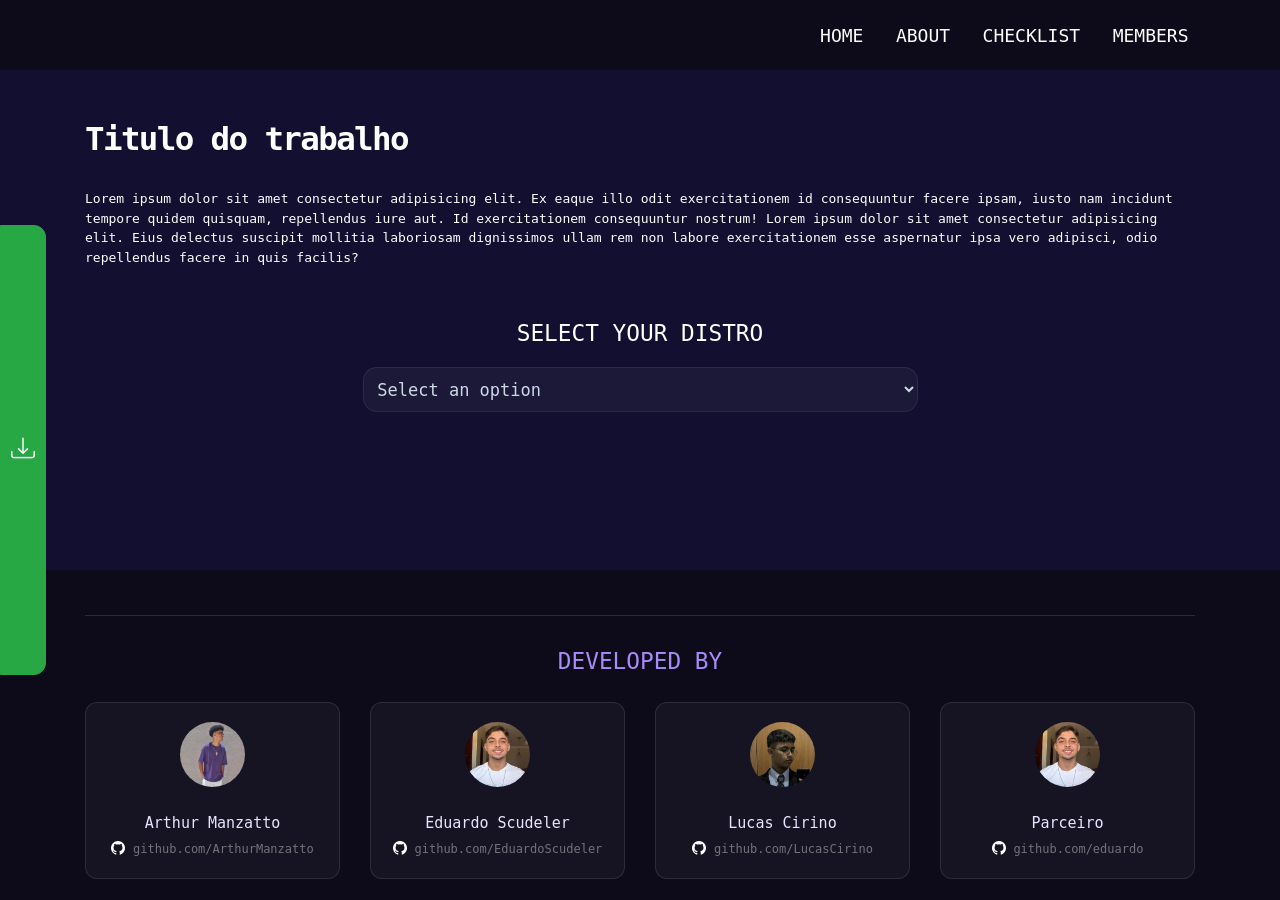
==== public/index.html @ 6b12ae03 "Adiciona funcionalidade de cópia de script e estrutura de exibição no overlay" ====
<!DOCTYPE html>
<html lang="pt-br">

<head>
    <meta charset="UTF-8">
    <meta name="viewport" content="width=device-width, initial-scale=1, shrink-to-fit=no">

    <link rel="stylesheet" href="https://cdn.jsdelivr.net/npm/bootstrap@4.6.2/dist/css/bootstrap.min.css">


    <!--<link rel="stylesheet" href="https://cdn.jsdelivr.net/npm/bootstrap@4.1.3/dist/css/bootstrap.min.css" integrity="sha384-MCw98/SFnGE8fJT3GXwEOngsV7Zt27NXFoaoApmYm81iuXoPkFOJwJ8ERdknLPMO" crossorigin="anonymous">-->

    <link rel="stylesheet" href="https://cdn.jsdelivr.net/npm/bootstrap-icons/font/bootstrap-icons.css">



    <link rel="stylesheet" href="../assets/css/style.css" type="text/css">

    <title>Linux</title>
</head>

<body>
    <header>
        <nav class="navbar navbar-expand-md navbar-dark  fixed-top nav-custom">
            <div class="container">
                <a href="index.html" class="navbar-brand">
                    <i class="bi bi-tux" style="font-size: 2em;"></i>
                </a>
                <button class="navbar-toggler " data-toggle="collapse" data-target="#principal">
                    <span class="navbar-toggler-icon "></span>
                </button>
                <div class="collapse navbar-collapse" id="principal">
                    <ul class="navbar-nav ml-auto justify-content-between" style="gap: 1.5rem;">
                        <li class="nav-item">
                            <a href="" class="nav-link">HOME</a>
                        </li>
                        <li class="nav-item">
                            <a href="" class="nav-link">ABOUT</a>
                        </li>
                        <li class="nav-item">
                            <a href="" class="nav-link">CHECKLIST</a>
                        </li>
                        <li class="nav-item">
                            <a href="" class="nav-link">MEMBERS</a>
                        </li>

                    </ul>
                </div>
            </div>
        </nav>
    </header>

    <section id="home" class="d-flex">
        <div class="container ">
            <div class="row">
                <div class="col-md-12">
                    <div>
                        <h1>Titulo do trabalho</h1>
                        <p>Lorem ipsum dolor sit amet consectetur adipisicing elit. Ex eaque illo odit exercitationem id
                            consequuntur facere ipsam, iusto nam incidunt tempore quidem quisquam, repellendus iure aut.
                            Id exercitationem consequuntur nostrum! Lorem ipsum dolor sit amet consectetur adipisicing
                            elit. Eius delectus suscipit mollitia laboriosam dignissimos ullam rem non labore
                            exercitationem esse aspernatur ipsa vero adipisci, odio repellendus facere in quis facilis?
                        </p>
                    </div>
                </div>
                <div class="col-md-12">
                    <h3>SELECT YOUR DISTRO</h3>
                </div>
                <div class="col-md-12 d-flex justify-content-center mb-4 ">
                    <select name="" style="width: 50%;" id="select-distro" class="form-control">
                        <option value="" disabled selected>Select an option</option>

                    </select>
                </div>
            </div>
        </div>
    </section>


    <section id="checklist">
        <div class="container">
            <div class="row" id="categories-session">

            </div>
        </div>
    </section>

    <button class="btn btn-success btn-fixed" type="button" id="floating-btn" style="border-radius: 0 12px 12px 0;">
        <i class="bi bi-download" style="font-size: x-large;"></i>
    </button>
    <div id="confirm-generation" class="floating-box">
        <p id="numbers-selected-apps"></p>
        <div class="apps-list" id="apps-list">

        </div>
        <button type="button" id="btn-confirm" class="btn btn-success mt-4" style="font-size: large;"
            onclick="confirm_overlay()">CONFIRM</button>
    </div>


    <div id="overlay-div" class="overlay-div d-flex justify-content-center align-items-center ">
        <div class="script-section">
            <div class="container">
                <div class="overlay-header">

                    <div class="header-side left">
                        <button class="btn btn-success btn-overlay" onclick="exit()">
                            <i class="bi bi-arrow-left-circle"></i>
                        </button>
                    </div>

                    <div class="header-center">
                        <h1 class="text-dark h1-overlay">Script</h1>
                    </div>

                    <div class="header-side right">
                        <div id="overlay-distro" class="div_distro text-dark"></div>
                    </div>

                </div>
                <div class="row mt-4 overlay-custom-section" id="overlay-apps">

                </div>
                <div class="row mt-3 overlay-script">
                    <div class="script-box">

                        <button class="copy-btn" onclick="copyScript()">
                            <i class="bi bi-clipboard"></i>
                        </button>

                        <pre id="script-content">
sudo dnf install google-chrome-stable
sudo dnf install telegram-deskto 
sudo dnf install brave-browser
sudo dnf install google-chrome-stable
sudo dnf install telegram-deskto 
sudo dnf install brave-browser
sudo dnf install google-chrome-stable
sudo dnf install telegram-deskto 
sudo dnf install brave-browser
                        </pre>

                    </div>
                </div>
                <div class="row mt-4">
                    <div class="col-md-6 d-flex justify-content-center">
                        <button class="btn btn-success btn-script" type="button"> Baixar
                            
                        </button>
                    </div>
                    <div class="col-md-6 d-flex justify-content-center">
                        <button class="btn btn-success btn-script" type="button"> Executar
                            
                        </button>
                    </div>
                    
                </div>
            </div>
        </div>
    </div>

    <footer id="rodape">
        <div class="container">
            <hr>
            <div class="row ">
                <div class="col-md-12 text-center mt-4 mb-4">
                    <h3>DEVELOPED BY</h3>
                </div>
                <div class="col-md-3 text-center mb-4">
                    <div class="card-dev p-4">
                        <div class="avatar mx-auto ">
                            <img src="../assets/img/arthur.png" class="img-fluid rounded-circle " alt="">
                        </div>
                        <p class="dev-nome  mb-1">Arthur Manzatto </p>
                        <i class="bi bi-github" style="color: white; font-size: 14px;"></i>
                        <span><a href="https://github.com/Arthur-Manzatto" target="_blank" class="dev-github">
                                github.com/ArthurManzatto
                            </a></span>
                    </div>
                </div>
                <div class="col-md-3 text-center mb-4">
                    <div class="card-dev p-4">
                        <div class="avatar mx-auto ">
                            <img src="../assets/img/eduardo_.jpg" class="img-fluid rounded-circle " alt="">
                        </div>
                        <p class="dev-nome  mb-1">Eduardo Scudeler</p>
                        <i class="bi bi-github" style="color: white; font-size: 14px;"></i>
                        <span><a href="https://github.com/EduardoScudeler07" target="_blank" class="dev-github">
                                github.com/EduardoScudeler
                            </a></span>
                    </div>
                </div>
                <div class="col-md-3 text-center mb-4">
                    <div class="card-dev p-4">
                        <div class="avatar mx-auto ">
                            <img src="../assets/img/lucas.jpg" class="img-fluid rounded-circle " alt="">
                        </div>
                        <p class="dev-nome  mb-1">Lucas Cirino</p>
                        <i class="bi bi-github" style="color: white; font-size: 14px;"></i>
                        <span><a href="https://github.com/0utLunar" target="_blank" class="dev-github">
                                github.com/LucasCirino
                            </a></span>
                    </div>
                </div>
                <div class="col-md-3 text-center mb-4">
                    <div class="card-dev p-4">
                        <div class="avatar mx-auto ">
                            <img src="../assets/img/eduardo_.jpg" class="img-fluid rounded-circle " alt="">
                        </div>
                        <p class="dev-nome  mb-1">Parceiro</p>
                        <i class="bi bi-github" style="color: white; font-size: 14px;"></i>
                        <span><a href="https://github.com/eduardo" target="_blank" class="dev-github">
                                github.com/eduardo
                            </a></span>
                    </div>
                </div>

            </div>
            <hr>
        </div>
    </footer>

    <script src="https://code.jquery.com/jquery-3.5.1.min.js"></script>
    <script src="https://cdn.jsdelivr.net/npm/bootstrap@4.6.2/dist/js/bootstrap.bundle.min.js"></script>
    <script src="../assets/js/script.js"></script>
    <!-- Optional JavaScript -->
    <!-- jQuery first, then Popper.js, then Bootstrap JS 
    <script src="https://code.jquery.com/jquery-3.3.1.slim.min.js" integrity="sha384-q8i/X+965DzO0rT7abK41JStQIAqVgRVzpbzo5smXKp4YfRvH+8abtTE1Pi6jizo" crossorigin="anonymous"></script>
    <script src="https://cdn.jsdelivr.net/npm/popper.js@1.14.3/dist/umd/popper.min.js" integrity="sha384-ZMP7rVo3mIykV+2+9J3UJ46jBk0WLaUAdn689aCwoqbBJiSnjAK/l8WvCWPIPm49" crossorigin="anonymous"></script>
    <script src="https://cdn.jsdelivr.net/npm/bootstrap@4.1.3/dist/js/bootstrap.min.js" integrity="sha384-ChfqqxuZUCnJSK3+MXmPNIyE6ZbWh2IMqE241rYiqJxyMiZ6OW/JmZQ5stwEULTy" crossorigin="anonymous"></script>-->
</body>

</html>
---- assets/css/style.css ----
*{
    padding: 0;
    margin: 0;
}
html,body{
    height: 100%;
    background: #120F30;
    overflow-x: hidden;
    font-family: monospace;
    padding-top: 60px;
}

nav.nav-custom{
    background: #0D0B1A;
    padding: 15px 0;
    font-size: 18px;
    z-index: 20;
    
}
.navbar-dark .navbar-nav .nav-link{
    color: white;
}
.navbar-dark .navbar-nav .nav-link:hover{
    color: #a78bfa;
}
.navbar-dark .navbar-toggler-icon {
    color: rgba(255, 255, 255, .5);
    border-color: white;
}
h1{
    font-weight: 900;
    letter-spacing: -0.05em;
    margin-bottom: 30px ;
    color: white;
}
h2{
    color: white;
    padding-bottom: 15px;
}
#home p{
    color: white;
}

#checklist{
    margin-top: 30px;
    padding: 3rem 0;
}


.custom-control-label::before {
  width: 2.8rem !important;
  height: 1.5rem !important;
  border-radius: 1.5rem !important;
  top: 50% !important;
  transform: translateY(-50%) !important;
}

.custom-control-label::after {
  width: 0.9rem !important;
  height: 0.9rem !important;
  top: 50% !important;
  transform: translateY(-50%) !important;
  left: -2.05rem !important;
}

.custom-control-input:checked ~ .custom-control-label::after {
  top: 50% !important;
  transform: translateY(-50%) translateX(1.3rem) !important;
}

.custom-section{
    background: #0D0B1A ;
    padding: 20px;
    border-radius: 20px;
    gap: 45px;
    width: 100%;
}

.app-card {
    background: rgba(255, 255, 255, 0.04);
    border: 1px solid rgba(255, 255, 255, 0.08);
    border-radius: 14px;
    padding: 12px 16px;
    display: flex;
    flex-direction: row;
    align-items: center;
    justify-content: space-between;
    gap: 12px;
    cursor: pointer;
    transition: background 0.2s ease, border-color 0.2s ease, transform 0.15s ease;
    width: wrap-content;
    /* largura fixa/consistente em toda a grade */
    flex: 0 0 16.66%;
    max-width: 16.66%;
    min-width: 160px;
    overflow: visible;

    z-index: 20;
}

@media (max-width: 992px) {
    .app-card {
        flex: 0 0 33.33%;
        max-width: 33.33%;
    }
}

@media (max-width: 768px) {
    .app-card {
        flex: 0 0 50%;
        max-width: 50%;
    }
}

@media (max-width: 576px) {
    .app-card {
        flex: 0 0 100%;
        max-width: 100%;
    }
}

.app-card:hover {
    background: rgba(255, 255, 255, 0.07);
    border-color: rgba(255, 255, 255, 0.14);
    transform: translateY(-2px);
}

.app-card img {
    width: 32px;
    height: 32px;
    object-fit: contain;
    flex-shrink: 0;
}

.app-card .custom-control-label {
    color: rgba(255, 255, 255, 0.85);
    font-size: 13px;
    font-weight: 500;
}

.app-card .custom-control-label::before {
    background-color: rgba(255, 255, 255, 0.12);
    border-color: rgba(255, 255, 255, 0.15);
}

/* Fix alinhamento vertical do switch dentro do app-card */
.app-card .custom-control {
    display: flex;
    align-items: center;
    padding-left: 0;
    min-height: unset;
}

.app-card .custom-control-label {
    display: flex;
    align-items: center;
    padding-left: 3rem;
    line-height: 1;
    margin-bottom: 0;
}

.app-card .custom-control-label::before {
    top: 50% !important;
    transform: translateY(-50%) !important;
    left: 0 !important;
}

.app-card .custom-control-label::after {
    top: 50% !important;
    transform: translateY(-50%) !important;
    left: 0.25rem !important;
}

.app-card .custom-control-input:checked ~ .custom-control-label::after {
    transform: translateY(-50%) translateX(1.3rem) !important;
}

#rodape{
    background-color: #0D0B1A;
    margin-top: 30px;
    padding: 40px 0 20px;
    position: relative;
}

#rodape h3{
    color:#a78bfa;
    text-align: center;
}
#rodape hr{
    border: none;
    border-top: 1px solid rgba(255, 255, 255, 0.12);
    margin-top: 5px;
}

.card-dev {
    background: rgba(255, 255, 255, 0.04);
    border: 0.5px solid rgba(255, 255, 255, 0.1);
    border-radius: 12px;
}

.avatar {
    width: 65px;
    height: 48px;
   margin-bottom: 42px;
 
}

.dev-nome { 
    color: #e8e6ff;
    font-size: 15px;
 }

.dev-github {
    font-size: 12px;
    color: rgba(255, 255, 255, 0.4);
    text-decoration: none;
}

#rodape span a{
    text-decoration: none;
}
#rodape span a:hover{
    text-decoration: none;
    color: #a78bfa;
}



#home h3{
    color: white;
    display: flex;
    justify-content: center;
    align-items: center;
    margin: 40px 0 20px 0;
}

.form-control {
  background: rgba(255, 255, 255, 0.04);
  border: 1px solid rgba(255, 255, 255, 0.08);  
  border-radius: 14px;
  color: #cdd8e6;
  height: 45px;
  font-size: 17px;
  
}

.form-control:focus {
  background: rgba(255, 255, 255, 0.04);
  color: #cdd8e6;
  border-color: #4a7ab5;
  box-shadow: 0 0 0 3px rgba(74, 122, 181, 0.25);
}

.form-control option {
  background-color: #0D0B1A;
  color: #cdd8e6;
}
#confirm-generation {
  display: none;
  font-size: large;
}


/* CAIXA */
.floating-box {
  position: fixed;
  top: 50%;
  left: 0;
  transform: translate(-100%, -50%); /* escondida fora da tela */

  display: flex;
  flex-direction: column;
  justify-content: center; 
  

  width: 260px;
  height: 50vh;

  background: #0D0B1A;
  color: white;
  padding: 20px;

  transition: transform 0.4s ease;
  z-index: 20;
  overflow-y: scroll;
}

/* quando ativa */
.floating-box.ativo {
  transform: translate(0, -50%);
}


/* BOTÃO */
.btn-fixed {
  position: fixed;
  top: 50%;
  left: 0px;
  transform: translateY(-50%);
  z-index: 20;
  height: 50vh;
  transition: all 0.4s ease;
}

/* botão vai junto com a div */
.btn-fixed.ativo {
  left: 260px; /* mesma largura da box */
}

.apps-list{
    position: relative;
    width: 90%;
    background: rgba(255, 255, 255, 0.04);
    border: 0.5px solid rgba(255, 255, 255, 0.1);
    border-radius: 12px;
    padding: 7px;

    flex: 1;              /* ocupa espaço disponível */
    height: 25vh;         /* REMOVE o 25vh */
    overflow-y: auto;
    margin-top: 25px;

}

/* Chrome, Edge, Safari */
::-webkit-scrollbar {
  width: 4px;
  height: 4px; /* espessura da barra horizontal */
}

::-webkit-scrollbar-track {
  background: transparent; /* sem fundo */
}

::-webkit-scrollbar-thumb {
  background: rgba(167, 139, 250, 0.6); /* roxinho suave */
  border-radius: 10px;
}

::-webkit-scrollbar-thumb:hover {
  background: rgba(167, 139, 250, 0.9);
}


#btn-confirm{
    width: 90%;
}


.overlay-div{
    position: fixed;
    top: 0;
    left: 0;
    display: flex;
    justify-content: center;
    align-items: center;
    width: 100%;
    height: 100%;
    z-index: 999;
    color: black;
    background: rgba(0, 0, 0, 0.5); /* fundo escuro transparente */

    opacity: 0;
    pointer-events: none;

    transition: opacity 0.3s ease;
}
.overlay-div.ativo {
  opacity: 1;
  pointer-events: all;
}

.script-section{
    position: relative;
    background-color: rgb(206, 203, 203);
    color: #0D0B1A;
    width: 70vw;
    height: 70vh;

    border-radius: 20px;
    
    
    overflow-y: scroll;
}

.btn-overlay{

    position: absolute;
    top: 25px;
    left: 0px;
    transform: translateY(-50%);
    border-radius: 0 0 20px 0;
   
    height: 50px;
    width: 4vw;
    
}

.selected-item{
    display: flex;
    justify-content: space-between;
    padding: 3px 5px;
}


.selected-item:hover {
    background: rgba(167, 139, 250, 0.185);
    
    border-radius: 10px;
    cursor: pointer;
    padding: 3px 5px;
}

.bi-x-lg{
    display: none;
    font-size: 14px;
    cursor: pointer;
    padding: 3px 5px;
    
}
.selected-item:hover .bi-x-lg {
    display: block;
    padding: 3px 5px;
}

.bi-x-lg:hover{
    background: rgba(167, 139, 250, 0.6);
    border-radius: 50%;
}

.overlay-header{
    display: grid;
    grid-template-columns: 1fr auto 1fr;
    align-items: center;
    width: 100%;
    padding: 12px 20px;
}

.header-side{
    display: flex;
    align-items: center;
}

.header-side.left{
    justify-content: flex-start;
}

.header-side.right{
    justify-content: flex-end;
}

.header-center{
    display: flex;
    justify-content: center;
    align-items: center;
}

.h1-overlay{
    margin: 0;
    font-size: 3rem;
    text-align: center;
}

.btn-overlay i{
    font-size: 1.8rem;
}

.div_distro{
    font-size: 20px;
    text-align: right;
    white-space: nowrap;
}

/* RESPONSIVO */
@media (max-width: 768px){

    .overlay-header{
        grid-template-columns: 1fr;
        gap: 10px;
        text-align: center;
    }

    .header-side.left,
    .header-side.right,
    .header-center{
        justify-content: center;
    }

    .div_distro{
        text-align: center;
    }

    .h1-overlay{
        font-size: 1.6rem;
    }
}

.overlay-app-card {
     background: rgba(255, 255, 255, 0.04);
    border: 1px solid rgba(255, 255, 255, 0.08);
    border-radius: 14px;
    padding: 5px 7px;

    display: flex;
    flex-direction: column; /* imagem em cima */
    align-items: center;    /* centraliza horizontalmente */
    justify-content: center;

    /*gap: 12px;*/
    text-align: center;

    cursor: pointer;
    transition: background 0.2s ease, border-color 0.2s ease, transform 0.15s ease;
    font-size: 16px;

    flex: 0 0 130px; /* impede encolher */
    max-width: 140px;
    min-width: 110px;
    overflow: visible;

    z-index: 20;
}
@media (max-width: 992px) {
    .overlay-app-card {
        flex: 0 0 33.33%;
        max-width: 33.33%;
    }
}

@media (max-width: 768px) {
    .overlay-app-card {
        flex: 0 0 50%;
        max-width: 50%;
    }
}

@media (max-width: 576px) {
    .overlay-app-card {
        flex: 0 0 100%;
        max-width: 100%;
    }
}

.overlay-app-card:hover {
    background: rgba(255, 255, 255, 0.07);
    border-color: rgba(255, 255, 255, 0.14);
    transform: translateY(-2px);
}

.overlay-app-card img {
    width: 40px;
    height: 40px;
    object-fit: contain;
    
}

.overlay-app-card .custom-control-label {
    color: rgba(255, 255, 255, 0.85);
    font-size: 13px;
    font-weight: 500;
}

.overlay-app-card .custom-control-label::before {
    background-color: rgba(255, 255, 255, 0.12);
    border-color: rgba(255, 255, 255, 0.15);
}

/* Fix alinhamento vertical do switch dentro do overlay-app-card */
.overlay-app-card .custom-control {
    display: flex;
    align-items: center;
    padding-left: 0;
    min-height: unset;
}

.overlay-app-card .custom-control-label {
    display: flex;
    align-items: center;
    padding-left: 3rem;
    line-height: 1;
    margin-bottom: 0;
}

.overlay-app-card .custom-control-label::before {
    top: 50% !important;
    transform: translateY(-50%) !important;
    left: 0 !important;
}

.overlay-app-card .custom-control-label::after {
    top: 50% !important;
    transform: translateY(-50%) !important;
    left: 0.25rem !important;
}

.overlay-app-card .custom-control-input:checked ~ .custom-control-label::after {
    transform: translateY(-50%) translateX(1.3rem) !important;
}



.overlay-custom-section{
    display: flex;
    flex-wrap: nowrap; /* impede quebrar linha */
    justify-content: flex-start;
    align-items: center;
    gap: 15px;

    background: #bdbdc2;
    padding: 10px;
    border-radius: 20px;

    width: fit-content;
    max-width: 77%;

    min-height: 110px;

    margin: 0 auto;

    overflow-x: auto; /* scroll horizontal */
    overflow-y: hidden; /* remove vertical */
}

.overlay-script{
    margin: 25 auto;
    display: flex;
    align-items: center;
    justify-content: center;
    
    
}

.script-box{
    position: relative;
    
    width: 75%;

    background: #bdbdc2;
    border-radius: 18px;

    padding: 20px;

  

    max-height: 220px;

    overflow-y: auto;
    overflow-x: hidden;
}
.script-box pre{
    margin: 0;

    color: #1e1e1e;
    font-size: 15px;
    line-height: 2;

    white-space: pre-wrap;
    justify-content: flex-start;
    align-items: flex-start;
    text-align: left;
    display: block;

    width: 75%;

    

    padding-top: 10px;
}

.copy-btn{
    position: sticky;
    top: 5px;
    float: right;

    
    right: 20px;
    border: none;
    background: #0D0B1A;
    width: 42px;
    height: 42px;
    border-radius: 10px;
    color: white;
    font-size: 18px;

    cursor: pointer;
    transition: 0.2s ease;
    margin-right: -10px;
}

.copy-btn:hover{
    background: #1c1838;
    transform: scale(1.05);
}

.btn-script {
    /* Em vez de width fixo, usamos padding para o fundo acompanhar o texto */
    padding: 10px 30px; 
    min-width: 160px; /* Garante um tamanho robusto */
    
    font-weight: bold; /* Corrigido de font-style para font-weight */
    font-size: 1.2rem; /* Um tamanho grande, mas equilibrado */
    border-radius: 12px;
    
    /* Garante que o texto não quebre linha */
    white-space: nowrap; 
    
    /* Efeito de hover para ficar profissional */
    transition: transform 0.2s, background-color 0.2s;
}

.btn-script:hover {
    transform: scale(1.05);
    background-color: #218838; /* Um verde levemente mais escuro */
}
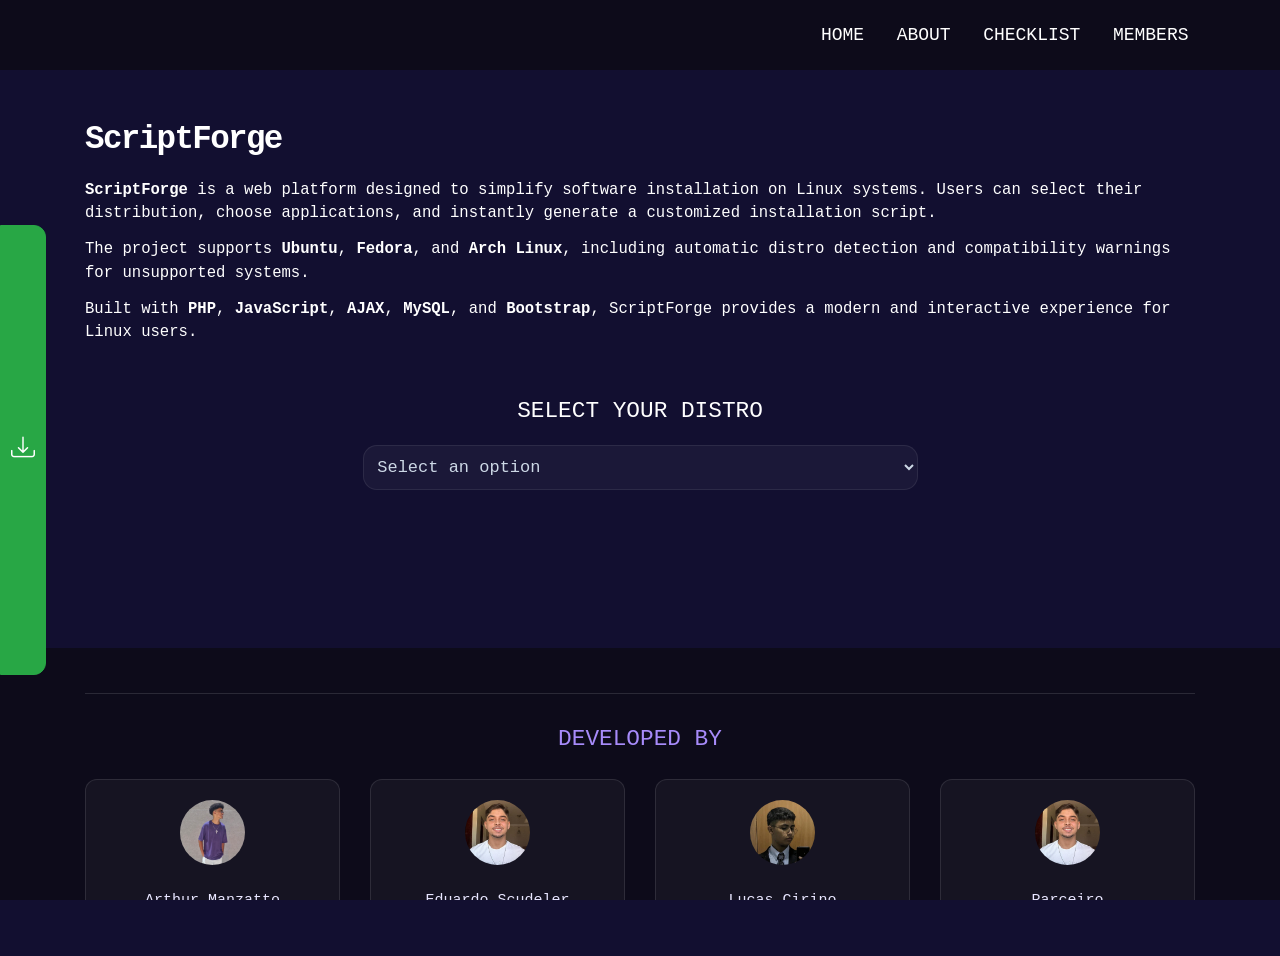
==== commit 59fbbb2c: "Update homepage content to enhance user understanding of ScriptForge features and capabilities" ====
--- a/public/index.html
+++ b/public/index.html
@@ -55,13 +55,29 @@
             <div class="row">
                 <div class="col-md-12">
                     <div>
-                        <h1>Titulo do trabalho</h1>
-                        <p>Lorem ipsum dolor sit amet consectetur adipisicing elit. Ex eaque illo odit exercitationem id
-                            consequuntur facere ipsam, iusto nam incidunt tempore quidem quisquam, repellendus iure aut.
-                            Id exercitationem consequuntur nostrum! Lorem ipsum dolor sit amet consectetur adipisicing
-                            elit. Eius delectus suscipit mollitia laboriosam dignissimos ullam rem non labore
-                            exercitationem esse aspernatur ipsa vero adipisci, odio repellendus facere in quis facilis?
-                        </p>
+                        <div>
+                            <h1 class="mb-4">ScriptForge</h1>
+
+                            <p style="font-size: 1.2rem;">
+                                <strong>ScriptForge</strong> is a web platform designed to simplify software
+                                installation
+                                on Linux systems. Users can select their distribution, choose applications,
+                                and instantly generate a customized installation script.
+                            </p>
+
+                            <p style="font-size: 1.2rem;">
+                                The project supports <strong>Ubuntu</strong>, <strong>Fedora</strong>,
+                                and <strong>Arch Linux</strong>, including automatic distro detection
+                                and compatibility warnings for unsupported systems.
+                            </p>
+
+                            <p style="font-size: 1.2rem;">
+                                Built with <strong>PHP</strong>, <strong>JavaScript</strong>,
+                                <strong>AJAX</strong>, <strong>MySQL</strong>, and
+                                <strong>Bootstrap</strong>, ScriptForge provides a modern and interactive
+                                experience for Linux users.
+                            </p>
+                        </div>
                     </div>
                 </div>
                 <div class="col-md-12">
@@ -129,32 +145,23 @@
                             <i class="bi bi-clipboard"></i>
                         </button>
 
-                        <pre id="script-content">
-sudo dnf install google-chrome-stable
-sudo dnf install telegram-deskto 
-sudo dnf install brave-browser
-sudo dnf install google-chrome-stable
-sudo dnf install telegram-deskto 
-sudo dnf install brave-browser
-sudo dnf install google-chrome-stable
-sudo dnf install telegram-deskto 
-sudo dnf install brave-browser
-                        </pre>
-
-                    </div>
-                </div>
+                        <pre id="script-content">Selecione uma distro e alguns apps para gerar o script.</pre>
+
+                    </div>
+                </div>
+                <div id="overlay-warning" class="overlay-warning" style="display:none;"></div>
                 <div class="row mt-4">
                     <div class="col-md-6 d-flex justify-content-center">
-                        <button class="btn btn-success btn-script" type="button"> Baixar
-                            
+                        <button class="btn btn-success btn-script" type="button" id="btn-download-script"> Baixar
+
                         </button>
                     </div>
                     <div class="col-md-6 d-flex justify-content-center">
                         <button class="btn btn-success btn-script" type="button"> Executar
-                            
-                        </button>
-                    </div>
-                    
+
+                        </button>
+                    </div>
+
                 </div>
             </div>
         </div>
--- a/assets/css/style.css
+++ b/assets/css/style.css
@@ -711,4 +711,41 @@
 .btn-script:hover {
     transform: scale(1.05);
     background-color: #218838; /* Um verde levemente mais escuro */
+}
+
+
+.overlay-warning{
+    width: 75%;
+    background: #ffebee;
+    border: 1px solid #ef5350;
+    color: #c62828;
+    padding: 14px;
+    border-radius: 10px;
+    margin-bottom: 15px;
+    margin-top: 15px;
+    font-weight: 600;
+    text-align: center;
+}
+
+.error-popup{
+    position: fixed;
+    top: 20px;
+    right: 20px;
+    background: #d32f2f;
+    color: white;
+    padding: 16px 22px;
+    border-radius: 10px;
+    box-shadow: 0 4px 12px rgba(0,0,0,0.2);
+
+    opacity: 0;
+    transform: translateY(-10px);
+
+    transition: all .3s ease;
+
+    z-index: 99999;
+}
+
+.error-popup.show{
+    opacity: 1;
+    transform: translateY(0);
 }
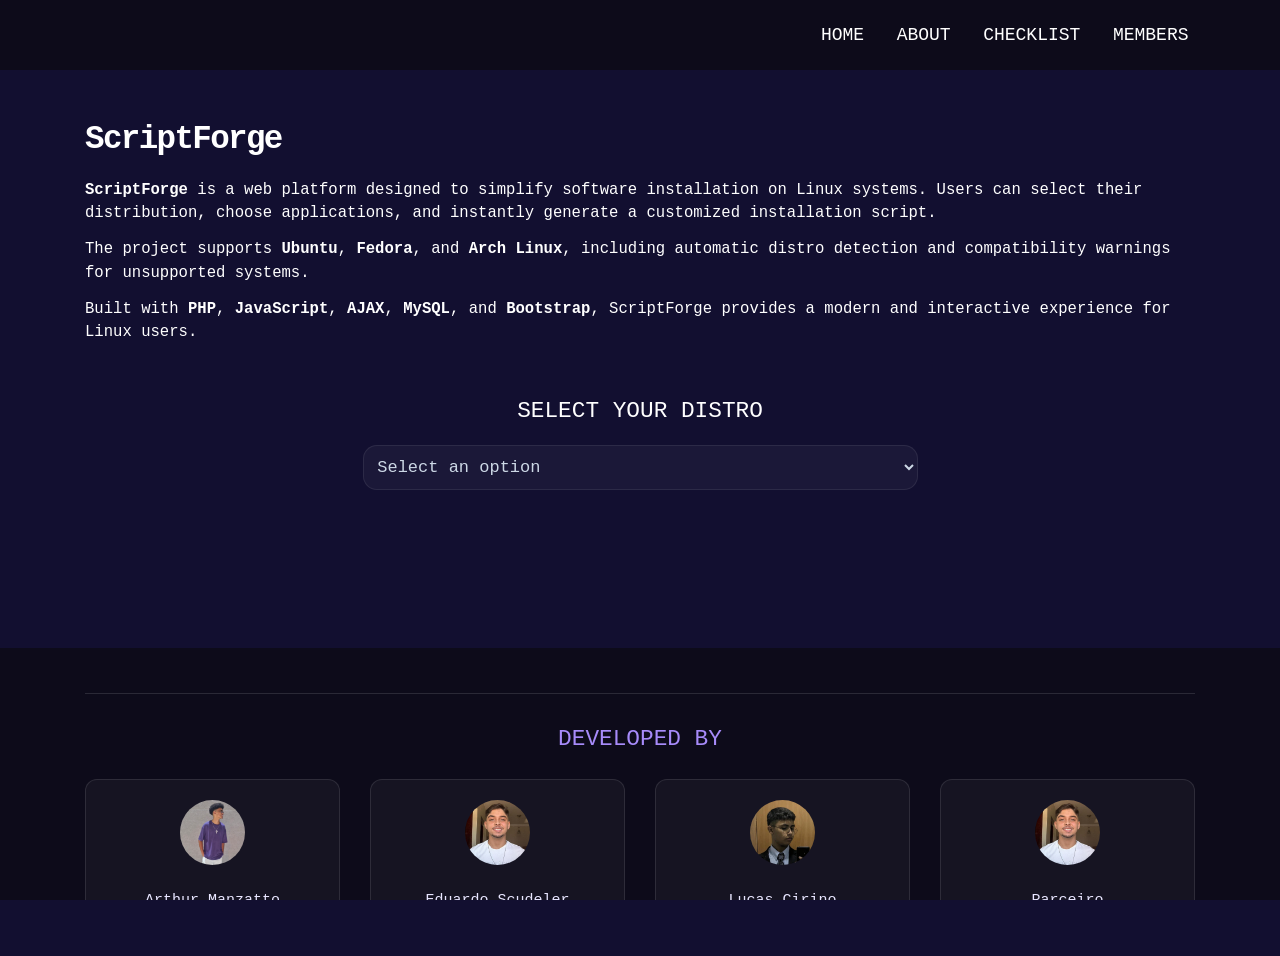
==== commit f338147c: "Show download button when a distro is selected" ====
--- a/public/index.html
+++ b/public/index.html
@@ -12,11 +12,11 @@
 
     <link rel="stylesheet" href="https://cdn.jsdelivr.net/npm/bootstrap-icons/font/bootstrap-icons.css">
 
-
+    <link rel="icon" type="image/png" href="../assets/img/linux_logo.png">
 
     <link rel="stylesheet" href="../assets/css/style.css" type="text/css">
 
-    <title>Linux</title>
+    <title>ScriptForge</title>
 </head>
 
 <body>
@@ -102,7 +102,7 @@
         </div>
     </section>
 
-    <button class="btn btn-success btn-fixed" type="button" id="floating-btn" style="border-radius: 0 12px 12px 0;">
+    <button class="btn btn-success btn-fixed" type="button" id="floating-btn" style="border-radius: 0 12px 12px 0; display: none;">
         <i class="bi bi-download" style="font-size: x-large;"></i>
     </button>
     <div id="confirm-generation" class="floating-box">
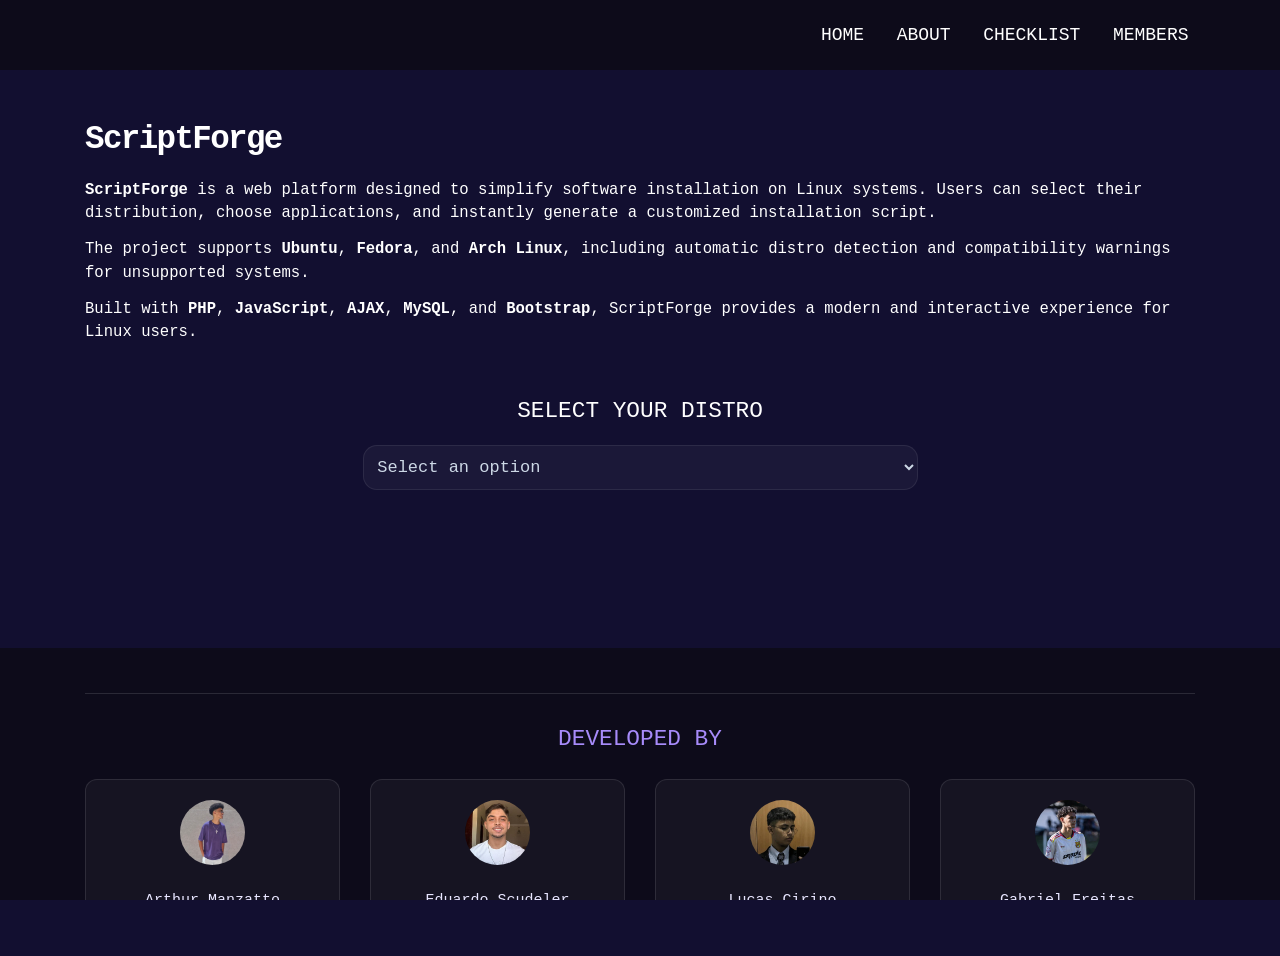
==== commit ced753bf: "Add Gabriel's profile image and update developer information" ====
--- a/public/index.html
+++ b/public/index.html
@@ -151,16 +151,16 @@
                 </div>
                 <div id="overlay-warning" class="overlay-warning" style="display:none;"></div>
                 <div class="row mt-4">
-                    <div class="col-md-6 d-flex justify-content-center">
+                    <div class="col-md-12 d-flex justify-content-center">
                         <button class="btn btn-success btn-script" type="button" id="btn-download-script"> Baixar
 
                         </button>
                     </div>
-                    <div class="col-md-6 d-flex justify-content-center">
+                    <!-- <div class="col-md-6 d-flex justify-content-center">
                         <button class="btn btn-success btn-script" type="button"> Executar
 
                         </button>
-                    </div>
+                    </div> -->
 
                 </div>
             </div>
@@ -213,12 +213,12 @@
                 <div class="col-md-3 text-center mb-4">
                     <div class="card-dev p-4">
                         <div class="avatar mx-auto ">
-                            <img src="../assets/img/eduardo_.jpg" class="img-fluid rounded-circle " alt="">
-                        </div>
-                        <p class="dev-nome  mb-1">Parceiro</p>
-                        <i class="bi bi-github" style="color: white; font-size: 14px;"></i>
-                        <span><a href="https://github.com/eduardo" target="_blank" class="dev-github">
-                                github.com/eduardo
+                            <img src="../assets/img/gabriel.jpg" class="img-fluid rounded-circle " alt="">
+                        </div>
+                        <p class="dev-nome  mb-1">Gabriel Freitas</p>
+                        <i class="bi bi-github" style="color: white; font-size: 14px;"></i>
+                        <span><a href="https://github.com/gabrielfreitas10" target="_blank" class="dev-github">
+                                github.com/GabrielFreitas
                             </a></span>
                     </div>
                 </div>
